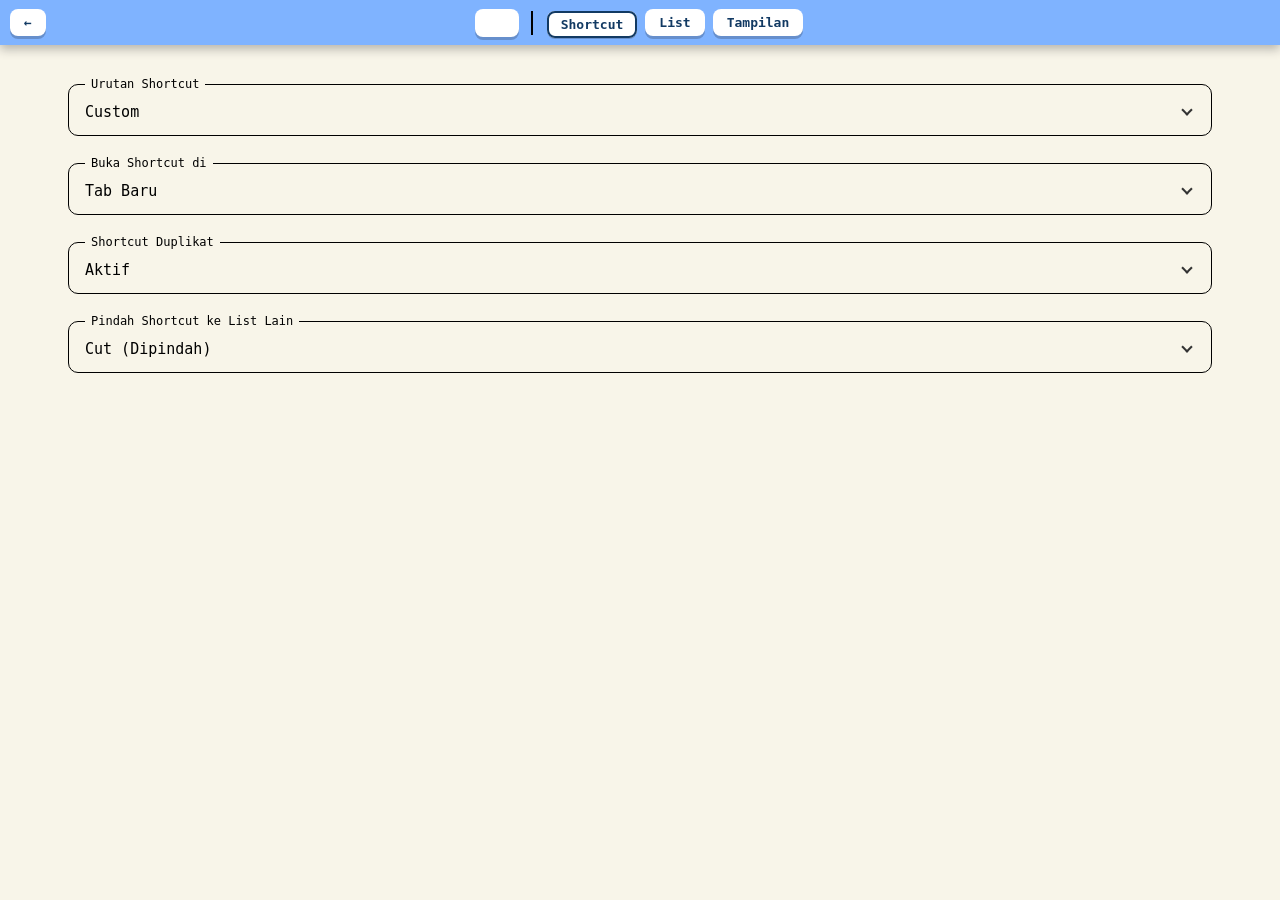
==== settings.html @ 255c24d6 "Add files via upload" ====
<!DOCTYPE html>
<html lang="id">

<head>
  <meta charset="UTF-8">
  <meta name="viewport" content="width=device-width, initial-scale=1.0">
  <title>Settings</title>

  <link rel="stylesheet" href="base.css">
  <link rel="stylesheet" href="settings.css">
  <link rel="stylesheet" href="layout.css">
</head>

<body class="page-settings">
  <div class="bar">
    <button type="button" class="bulk-btn bulk-cancel" id="p-back-btn">←</button>
    <button type="button" class="bulk-btn bulk-cancel" id="p-info-btn" aria-label="Info"><img src="Image/info.svg" alt=""></button>
    
    <div class="LV-bar"></div>
    <!-- tab dibuat oleh settings.js dari SECTIONS (store.js) -->
    <div class="settings-sidebar" id="settings-sidebar"></div>
  </div>

  <div id="app-scale">
    <!-- isi panel dibuat oleh settings.js dari SETTING_DEFS (store.js) -->
    <div class="settings-page" id="settings-page"></div>
  </div>

  <script src="store.js"></script>
  <script src="settings.js"></script>
</body>

</html>
---- base.css ----
/* base.css — tampilan (warna, font, bayangan, animasi) semua komponen.
Posisi & ukuran blok utama: layout.css. Halaman Settings: settings.css. */
:root {
--c-bg: #F8F5E9;
--c-orange: #ffd98c;
--c-blue: #7fb3ff;
--c-green: #b7f0c0;
--c-navy: #123A63;
--c-ink: #14181F;
--c-muted: #666B72;
--c-danger: #a11f1f;
--font: monospace;
}

*, *::before, *::after { box-sizing: border-box; }
body {
overflow: hidden;
touch-action: manipulation;   /* tanpa zoom dobel-ketuk, supaya dobel-ketuk = salin link */
-webkit-tap-highlight-color: transparent;
background-color: var(--c-bg);
font-family: var(--font);
}
button, input, textarea, select { font-family: var(--font); }

/* ---------- efek 3D ---------- */
.ui-3d {
border: none;
border-radius: 14px;
box-shadow: 0 6px 0 var(--c-navy), 0 10px 18px rgba(18, 58, 99, 0.25);
transition: transform 0.12s ease, box-shadow 0.12s ease;
}

.ui-3d:hover {
transform: translateY(-2px);
box-shadow: 0 8px 0 var(--c-navy), 0 12px 20px rgba(18, 58, 99, 0.28);
}

.ui-3d:active {
transform: translateY(5px);
box-shadow: 0 1px 0 var(--c-navy), 0 3px 6px rgba(18, 58, 99, 0.18);
}

/* Pemudar di dasar layar (hiasan). */
.bottom-fade {
background: linear-gradient(to top, var(--c-bg) 0%, var(--c-bg) 75%, rgba(248, 245, 233, 0) 100%);
pointer-events: none;
z-index: 2;
}

/* Tautan transparan yang menutupi kartu */
.stretch {
position: absolute;
inset: 0;
z-index: 1;
border-radius: inherit;
}
.stretch:focus-visible { outline: 3px solid var(--c-navy); outline-offset: -3px; }

/* Tombol polos (ikon) */
.cancel, .copy, .note-toggle {
padding: 0;
border: none;
background: none;
cursor: pointer;
}

/* ---------- textbox ---------- */
.textbox-wrapper {
--mode-color: var(--c-blue);
background-color: transparent;
border-radius: 0 0 14px 14px;
overflow: visible;
cursor: text;
z-index: 5;
}

.textbox-wrapper.mode-link   { --mode-color: var(--c-blue); }
.textbox-wrapper.mode-list   { --mode-color: var(--c-orange); }
.textbox-wrapper.mode-search { --mode-color: #8fe3a8; }
.textbox-wrapper.mode-edit   { --mode-color: #c9b8f2; }

.textbox-inner {
position: relative;
z-index: 1;
display: flex;
align-items: center;
gap: 10px;
height: 100%;
background-color: #ffffff;
border-radius: inherit;
box-shadow: 0 4px 10px rgba(30, 41, 59, 0.12);
transition: background-color 0.25s ease;
}

.textbox-wrapper:focus-within .textbox-inner {
background-color: color-mix(in srgb, var(--mode-color) 70%, #ffffff);
}

.textbox-wrapper:focus-within .main { font-weight: 600; }
.main {
flex: 1;
min-width: 0;
height: 100%;
margin-left: 2px;
font-size: 16px;
color: black;
background: transparent;
border: none;
outline: none;
}

.main::placeholder { color: rgba(0, 0, 0, 0.55); }
.mode-icon-box {
display: flex;
align-items: center;
border-radius: 0 0 14px 0;
cursor: pointer;
transition: background-color 0.15s ease;
}

.mode-icon-box:hover  { background-color: color-mix(in srgb, var(--mode-color) 90%, black); }
.mode-icon-box:active { background-color: color-mix(in srgb, var(--mode-color) 80%, black); }
.mode-icon {
width: 32px;
height: 32px;
object-fit: contain;
display: block;
pointer-events: none;
}

.LV  { height: 40px; width: 2px; background-color: black; flex-shrink: 0; }
.LV1 { height: 25px; width: 2px; background-color: black; flex-shrink: 0; margin-left: -3px; }

.cancel, .copy { opacity: 0.8; transition: opacity 0.2s ease; }
.cancel:hover, .copy:hover { opacity: 1; }
.cancel img, .copy img { display: block; width: 100%; height: 100%; }
.cancel { display: block; width: 30px; height: 30px; margin: 0 -5px; }
.textbox-inner:has(.main:placeholder-shown) .cancel { display: none !important; }
.copy   { display: none;  width: 22px; height: 22px; }

.textbox-wrapper.mode-edit .copy { display: block; }
.textbox-wrapper:not(.mode-edit) .LV1 { display: none; }

/* ---------- field Name / Note ---------- */
.field {
    border: none;
    background-color: #A9BCE8;
    box-shadow: 0 3px 6px rgba(94, 62, 21, 0.18);
    opacity: 0;
    pointer-events: none;
    transform: translateY(-6px);
    transition: opacity 0.2s ease, transform 0.2s ease, box-shadow 0.15s ease;
    z-index: 4;
}

.field.visible { opacity: 1; pointer-events: auto; transform: none; }
.field:focus-within {
    box-shadow: 0 4px 10px rgba(18, 58, 99, 0.3);
    outline: 2px solid var(--c-navy);
    outline-offset: -2px;
}

.field input,
.field textarea {
    width: 100%;
    padding: 8px 0;
    border: none;
    outline: none;
    background: transparent;
    font-weight: bold;
    font-size: 12px;
    color: black;
    caret-color: #14b8a6;
}

.field input::placeholder,
.field textarea::placeholder { color: rgba(0, 0, 0, 0.5); }
.field textarea.a-note {
    height: 100%;
    resize: none;
    line-height: 16px;
    overflow-y: auto;
}

/* ---------- list kategori ---------- */
.List {
    display: flex;
    flex-direction: row;
    align-items: center;
    overflow-x: auto;
    overflow-y: hidden;
    overscroll-behavior: none;
    scrollbar-width: none;
    z-index: 5;
    touch-action: pan-x;
    transition: opacity 0.2s ease, height 0.2s ease;
}

.List::-webkit-scrollbar { display: none; }
.List:focus, .List:focus-visible { outline: none; }

.List button {
    display: flex;
    align-items: center;
    justify-content: center;
    gap: 6px;
    flex-shrink: 0;
    overflow: hidden;
    white-space: nowrap;
    background-color: var(--c-orange);
    border: none;
    font-weight: bold;
    font-size: 12px;
    color: black;
    text-align: center;
    cursor: pointer;
    transition: box-shadow 0.3s ease, background-color 0.3s ease, outline-color 0.15s ease;
}

.List button.favorite img { width: 12px; height: 12px; margin-right: 6px; flex-shrink: 0; }
.List button.aktif { background-color: var(--c-blue); }
.List:focus-within button.aktif { outline: 2px solid #36454F; outline-offset: -2px; }
.List.List-hidden { pointer-events: none; opacity: 0; }
.List button.dragging { opacity: 0.4; }
.List button.drop-target { outline: 2px dashed #1e7d3c; outline-offset: -2px; }

.List button .rename-input {
    flex: 1;
    min-width: 0;
    padding: 0;
    border: none;
    outline: none;
    background: transparent;
    font: inherit;
    color: inherit;
}

.List button, .shortcut-box { -webkit-touch-callout: none; -webkit-user-select: none; user-select: none; }
.List button .rename-input { -webkit-user-select: text; user-select: text; }

/* ---------- grid & kartu shortcut ---------- */
.shortcuts-grid {
    display: grid;
    align-content: start;
    overflow-y: auto;
    scrollbar-width: none;
    z-index: 1;
}

.shortcuts-grid::-webkit-scrollbar { display: none; }
.shortcuts-empty {
    grid-column: 1 / -1;
    padding: 8px;
    font-size: 14px;
    color: var(--c-muted);
}

.shortcut-box {
    position: relative;
    display: flex;
    align-items: center;
    background-color: #ffffff;
    box-sizing: border-box;
    overflow: hidden;
    user-select: none;
    transition: transform 0.12s ease, box-shadow 0.12s ease, height 0.2s ease, padding 0.2s ease;
}

.shortcut-box:has(.note-toggle:active) {
transform: none;
box-shadow: 0 6px 0 var(--c-navy), 0 10px 18px rgba(18, 58, 99, 0.25);
}

.shortcut-box.dragging { opacity: 0.4; }

/* Hasil pencarian: tag list = pita selebar kartu di paling atas.
   Isi kartu (logo, nama, link) sama persis dengan kartu biasa; kartu hanya bertambah tinggi. */
.shortcut-box.has-tag {
    --tag-fs: max(11px, calc(var(--shortcut-h) * 0.11));
    --tag-h: calc(var(--tag-fs) * 1.3 + 4px);                    /* tinggi tag mengikuti font */
    height: calc(var(--shortcut-h) + var(--tag-h));              /* tambahan tinggi = tinggi tag */
    padding-top: calc(var(--shortcut-h) * 0.2 + var(--tag-h));   /* 0.2 = sama dengan kartu biasa */
    padding-bottom: calc(var(--shortcut-h) * 0.2);
}

.list-tag {
    position: absolute;
    top: 0;
    left: 0;
    right: 0;
    z-index: 2;
    display: block;
    width: 100%;
    margin: 0;
    padding: 2px 12px;
    border: none;
    border-radius: 0;
    background-color: color-mix(in srgb, var(--c-green) 70%, #ffffff);
    font-size: var(--tag-fs);
    line-height: 1.3;
    font-weight: bold;
    color: var(--c-navy);
    text-align: left;
    overflow: hidden;
    text-overflow: ellipsis;
    white-space: nowrap;
    cursor: pointer;
    transition: background-color 0.15s ease;
}

.list-tag:hover { background-color: var(--c-green); }

.shortcut-box.dragover { outline: 2px dashed var(--c-navy); outline-offset: -2px; }
.shortcut-main {
flex-shrink: 1;
min-width: 0;
display: flex;
flex-direction: column;
justify-content: center;
}

.shortcut-box.note-open .shortcut-main { flex: 0 0 50%; max-width: 50%; }
.shortcut-top {
display: flex;
align-items: center;
gap: 14px;
height: calc(var(--shortcut-h) * 0.39);
min-width: 0;
}

.shortcut-logo-wrap { flex-shrink: 0; }
.shortcut-logo {
display: block;
width: calc(var(--shortcut-h) * 0.42);
height: calc(var(--shortcut-h) * 0.39);
border-radius: calc(var(--shortcut-h) * 0.06);
object-fit: contain;
}

.shortcut-name {
min-width: 0;
max-width: 100%;
margin-left: -6px;
font-size: calc(var(--shortcut-h) * 0.19);
font-weight: bold;
color: var(--c-ink);
overflow: hidden;
text-overflow: ellipsis;
white-space: nowrap;
}

.shortcut-url {
max-width: 100%;
margin-top: calc(var(--shortcut-h) * 0.13);
font-size: max(12px, calc(var(--shortcut-h) * 0.12));
color: var(--c-muted);
overflow: hidden;
text-overflow: ellipsis;
white-space: nowrap;
}

.shortcut-note {
display: -webkit-box;
-webkit-box-orient: vertical;
-webkit-line-clamp: 3;
line-clamp: 3;
width: 0;
max-width: 0;
margin-left: 0;
padding-left: 0;
border-left: 1px solid transparent;
font-size: 0;
color: #555;
opacity: 0;
overflow: hidden;
overflow-wrap: anywhere;
transition: max-width 0.3s ease, opacity 0.25s ease, margin-left 0.3s ease, padding-left 0.3s ease;
}

.shortcut-box.note-open .shortcut-note {
flex: 0 0 50%;
width: auto;
max-width: none;
margin-left: 8px;
padding-left: 8px;
border-left-color: rgba(0, 0, 0, 0.08);
font-size: max(12px, calc(var(--shortcut-h) * 0.12));
line-height: 1.3;
opacity: 1;
}

.note-toggle {
position: relative;
z-index: 2;
flex-shrink: 0;
margin-top: 3px;
margin-right: -15px;
line-height: 0;
}

.oc-note {
display: block;
width: calc(var(--shortcut-h) * 0.45);
height: calc(var(--shortcut-h) * 0.45);
transition: transform 0.3s ease;
}
.shortcut-box.note-open .oc-note { transform: rotate(180deg); }

.bar {
    position: absolute;
    top: 0;
    width: 100%;
    height: 40px;
    background-color: var(--c-blue);
    box-shadow: 0 4px 10px rgba(24, 24, 25, 0.3);
}

/* ========================================== */
/* Bar atas: kiri Import/Settings, kanan aksi seleksi */
/* ========================================== */
.bar {
    position: absolute;
    top: 0;
    left: 0;
    width: 100%;
    height: var(--bar-h);
    display: flex;
    align-items: center;
    justify-content: center;   /* seluruh isi bar selalu rata tengah */
    overflow: hidden;
    white-space: nowrap;
    background-color: var(--c-blue);
    box-shadow: 0 4px 10px rgba(24, 24, 25, 0.3);
    z-index: 10;
}

.bar-group {
    display: flex;
    align-items: center;
}

.bar .bar-item {
    flex-shrink: 0;
    max-width: 160px;
    margin: 0 5px;
    overflow: hidden;
    opacity: 1;
    transition: max-width 0.3s ease, margin 0.3s ease, padding 0.3s ease,
                opacity 0.2s ease, transform 0.1s ease, box-shadow 0.1s ease;
}

/* tersembunyi: lebar & jarak jadi 0 supaya sisanya bergeser ke tengah */
.bar .bar-item.bar-hide {
    max-width: 0;
    margin: 0;
    padding-left: 0;
    padding-right: 0;
    opacity: 0;
    pointer-events: none;
}

.bar span.bar-item {
    font-size: 14px;
    font-weight: bold;
    color: var(--c-navy);
}

/* garis pemisah kiri | kanan */
.bar .LV-bar {
    width: 2px;
    height: 24px;
    margin: 0 12px;
    padding: 0;
    background-color: black;
}

.bulk-btn img { display: block; width: 16px; height: 16px; }

@media (max-width: 768px) {
    .bar .bar-item { margin: 0 2px; }
    .bar .LV-bar { margin: 0 6px; }
    .bar .bulk-btn.bar-item:not(.bar-hide) { padding: 6px 6px; font-size: 12px; }
}
/* layar sangat sempit: jumlah terpilih disembunyikan supaya tombol muat */
@media (max-width: 480px) {
    .bar span.bar-item { display: none; }
}

.bulk-btn {
    padding: 6px 14px;
    border: none;
    border-radius: 8px;
    font-size: 13px;
    font-weight: bold;
    cursor: pointer;
    transition: transform 0.1s ease, box-shadow 0.1s ease;
}

.bulk-delete {
    background-color: var(--c-danger);
    color: white;
    box-shadow: 0 3px 0 #6b1414;
}

.bulk-delete:active {
    transform: translateY(2px);
    box-shadow: 0 1px 0 #6b1414;
}

.bulk-export {
    background-color: var(--c-green);
    color: var(--c-navy);
    box-shadow: 0 3px 0 #7ab884;
}

.bulk-export:active {
    transform: translateY(2px);
    box-shadow: 0 1px 0 #7ab884;
}

.bulk-edit {
    background-color: #c9b8f2;
    color: var(--c-navy);
    box-shadow: 0 3px 0 #a592d6;
}
.bulk-edit:active {
    transform: translateY(2px);
    box-shadow: 0 1px 0 #a592d6;
}

.bulk-cancel {
    background-color: white;
    color: var(--c-navy);
    box-shadow: 0 3px 0 rgba(0,0,0,0.2);
}

.bulk-cancel:active {
    transform: translateY(2px);
    box-shadow: 0 1px 0 rgba(0,0,0,0.2);
}

/* Highlight saat di-select */
.shortcut-box.selected {
    outline: 3px solid var(--c-blue);
    outline-offset: -3px;
    background-color: #eef5ff;
}

.List button.selected {
    background-color: var(--c-green) !important;
    outline: 2px solid #1e7d3c;
    outline-offset: -2px;
}
---- settings.css ----
/* settings.css — tampilan halaman Settings. Posisi & ukuran: layout.css. Warna dasar & bar: base.css */

/* ===== Tab di bar atas (putih, seperti tombol Settings di halaman utama) ===== */
.bar > .bulk-btn { flex-shrink: 0; }

.settings-sidebar {
  display: flex;
  align-items: center;
  overflow-x: auto;
  overflow-y: hidden;
  overscroll-behavior: contain;
  scrollbar-width: none;
}
.settings-sidebar::-webkit-scrollbar { display: none; }

.settings-sidebar button {
  flex-shrink: 0;
  padding: 6px 14px;
  border: none;
  border-radius: 8px;
  background-color: white;
  font-size: 13px;
  font-weight: bold;
  color: var(--c-navy);
  cursor: pointer;
  box-shadow: 0 3px 0 rgba(0, 0, 0, 0.2);
  transition: transform 0.1s ease, box-shadow 0.1s ease;
}
.settings-sidebar button:active,
.settings-sidebar button.aktif {
  transform: translateY(2px);
  box-shadow: 0 1px 0 rgba(0, 0, 0, 0.2);
}
.settings-sidebar button.aktif {
  outline: 2px solid var(--c-navy);
  outline-offset: -2px;
}

.s-info {
  white-space: pre-wrap;
  overflow-wrap: anywhere;
  font-family: Arial, sans-serif;
  font-size: 16px;
  line-height: 1.6;
  color: #14181F;
}

/* ===== Panel isi ===== */
.settings-page {
  overflow-y: auto;
  overscroll-behavior: contain;
  scrollbar-width: none;
}
.settings-page::-webkit-scrollbar { display: none; }

.s-group { display: none; }
.s-group.active { display: block; }

.s-field {
  position: relative;
  margin: 0 0 20px;
  padding: 6px 16px;
  border: 1.5px solid black;
  border-radius: 10px;
}
.s-field legend {
  padding: 0 6px;
  font-size: 12px;
  color: black;
}

.s-select { position: relative; }
.s-select select {
  width: 100%;
  padding: 6px 26px 8px 0;
  appearance: none;
  -webkit-appearance: none;
  border: none;
  outline: none;
  background: transparent;
  font-size: 15px;
  color: black;
  cursor: pointer;
}
.s-select::after {
  content: "";
  position: absolute;
  right: 4px;
  top: 40%;
  width: 8px;
  height: 8px;
  border-right: 2px solid #333;
  border-bottom: 2px solid #333;
  transform: translateY(-50%) rotate(45deg);
  pointer-events: none;
}
---- layout.css ----
/* layout.css — posisi, ukuran, jarak, dan responsif. Tampilan: base.css / settings.css */

/* ---------- 1. VARIABEL ---------- */
:root {
  /* Kolom kiri (dipakai panel hasil pencarian di desktop) */
  --side-w: clamp(260px, 24vw, 368px);

  /* Grid shortcut (tinggi kartu diatur per jumlah kolom di bagian 2) */
  --grid-margin: calc(var(--bar-h) + 20px) 30px 0 30px;
  --grid-pad: 6px 8px 150px;
  --grid-gap: 16px;
  --shortcut-h: 90px;
  --fade-h: 160px;

  --bar-h: 45px;

  /* List kategori */
  --list-h: 40px;
  --list-margin: 0 var(--textbox-side);
  --list-gap: 10px;
  --list-btn-pad: 6px 14px;

  /* Textbox */
  --textbox-h: 40px;
  --textbox-side: 10%;
  --textbox-bottom: 30px;   /* jarak textbox dari dasar layar (HP menimpa jadi 20px) */
  --textbox-margin: 0 var(--textbox-side) var(--textbox-bottom);
  --mode-hit-w: 77px;      /* area klik ikon mode (sampai garis LV) */
  --mode-icon-left: 25px;

  /* Field Name & Note */
  --field-pad: 0 10px;
  --field-gap: 12px;       /* jarak field ke textbox, ubah sesuai selera */
  --field-bottom: calc(var(--textbox-bottom) + var(--textbox-h) + var(--field-gap));
  --field-w: calc((100% - 2 * var(--textbox-side) - 10px) / 2);
  --field-name-left: var(--textbox-side);
  --field-note-right: var(--textbox-side);
  --field-note-h: 80px;

  /* Halaman Settings (satu tata letak untuk semua layar) */
  --set-page-top: calc(var(--bar-h) + 20px);
  --set-page-bottom: 20px;
  --set-page-w: 90%;          /* lebar isi = 90% layar */
  --set-page-pad: 12px 4px;

}

/* ---------- 2. DASAR (semua layar) ---------- */
html, body { height: 100%; margin: 0; }

#app-scale {
  position: relative;
  width: 100%;
  height: 100vh;   /* cadangan untuk browser lama */
  height: 100dvh;  /* tinggi area terlihat (bar alamat HP tidak menutupi) */
}

.bottom-fade { position: absolute; left: 0; right: 0; bottom: 0; height: var(--fade-h); }

.field { position: absolute; margin: 0; padding: var(--field-pad); }
.a-note-field { height: var(--field-note-h); }

.List { height: var(--list-h); gap: var(--list-gap); }
.List.List-hidden { height: 0; }
.List button { padding: var(--list-btn-pad); }

.textbox-wrapper { height: var(--textbox-h); }
.textbox-inner { padding: 0 var(--mode-hit-w) 0 16px; }
.mode-icon-box {
  position: absolute; top: 0; bottom: 0; right: 0;
  width: var(--mode-hit-w); padding-right: var(--mode-icon-left);
  justify-content: flex-end;
}

/* Grid: jumlah kolom dan ukuran kartu ditentukan atribut data-cols (diisi JS dari Settings) */
.shortcuts-grid { gap: var(--grid-gap); grid-template-columns: repeat(var(--cols, 3), 1fr); }
.shortcuts-grid[data-cols="1"] { --cols: 1; --shortcut-h: 105px; }
.shortcuts-grid[data-cols="2"] { --cols: 2; --shortcut-h: 100px; }
.shortcuts-grid[data-cols="3"] { --cols: 3; --shortcut-h: 90px; }
.shortcuts-grid[data-cols="4"] { --cols: 4; --shortcut-h: 80px; }

.shortcut-box {
  width: 100%;
  height: var(--shortcut-h);
  padding: calc(var(--shortcut-h) * 0.2) calc(var(--shortcut-h) * 0.22);
}
.shortcut-box.note-open { grid-column: span 2; }
.shortcuts-grid[data-cols="1"] .shortcut-box.note-open { grid-column: span 1; }

/* Halaman Settings: tab di dalam bar atas, isi di tengah */
.settings-sidebar { min-width: 0; padding: 4px 2px; gap: 8px; }

.settings-page {
  position: absolute;
  top: var(--set-page-top, calc(var(--bar-h) + 20px));
  bottom: var(--set-page-bottom, 20px);
  left: 0;
  right: 0;
  margin: 0 auto;
  width: var(--set-page-w, 90%);
  padding: var(--set-page-pad, 12px 4px);
}

/* Bar Settings: tab tetap di tengah, tombol Kembali menempel di kiri */
.page-settings .bar { padding: 0 64px; }
.bar > #p-back-btn {
  position: absolute;
  left: 10px;
  top: 0;
  bottom: 0;
  margin: auto 0;
  height: fit-content;
}

/* ---------- 3. DESKTOP (> 768px) ---------- */
@media (min-width: 769px) {
  .page-home #app-scale {
    display: grid;
    grid-template-columns: var(--side-w) minmax(0, 1fr);
    grid-template-rows: minmax(0, 1fr) auto auto;
    grid-template-areas:
      "grid    grid"
      "list    list"
      "textbox textbox";
  }

  .shortcuts-grid { grid-area: 1 / 1 / -1 / -1; margin: var(--grid-margin); padding: var(--grid-pad); }
  .List { grid-area: list; margin: var(--list-margin); }
  .textbox-wrapper { grid-area: textbox; margin: var(--textbox-margin); }

  .field { grid-area: textbox; top: auto; bottom: var(--field-bottom); width: var(--field-w); }
  .a-name-field { left: var(--field-name-left); }
  .a-note-field { right: var(--field-note-right); }
}

/* ---------- 4. HP (<= 768px) ---------- */
@media (max-width: 768px) {
  :root {
    --m-list-bottom: 65px;

    --m-grid-top: calc(var(--bar-h) + 16px);
    --m-grid-right: 20px;
    --m-grid-bottom: 0px;
    --m-grid-pad-bottom: 130px;
    --m-grid-left: 20px;
    --fade-h: 150px;

    --textbox-bottom: 20px;   /* --field-bottom ikut dihitung ulang otomatis */
  }

  /* List & textbox: 70% lebar layar, di tengah (15% kiri + 15% kanan) */
  .List {
    position: absolute;
    left: var(--textbox-side);
    right: var(--textbox-side);
    bottom: var(--m-list-bottom);
  }

  .textbox-wrapper {
    position: absolute;
    left: var(--textbox-side);
    right: var(--textbox-side);
    bottom: var(--textbox-bottom);
    z-index: 95;
  }

  /* Grid mulai di bawah bar atas */
  .shortcuts-grid {
    position: absolute;
    top: var(--m-grid-top);
    right: var(--m-grid-right);
    bottom: var(--m-grid-bottom);
    left: var(--m-grid-left);
    padding: 0 0 var(--m-grid-pad-bottom);
  }
  /* di layar sempit, 3 dan 4 kolom dibatasi jadi 2 supaya kartu tetap terbaca */
  .shortcuts-grid[data-cols="3"], .shortcuts-grid[data-cols="4"] { --cols: 2; }

  /* Name & Note berdampingan, sejajar dengan textbox (70%) */
  .field { display: none; bottom: var(--field-bottom); width: var(--field-w); }
  .field.visible { display: block; z-index: 94; }
  .a-name-field { left: var(--field-name-left); }
  .a-note-field { right: var(--field-note-right); }

}
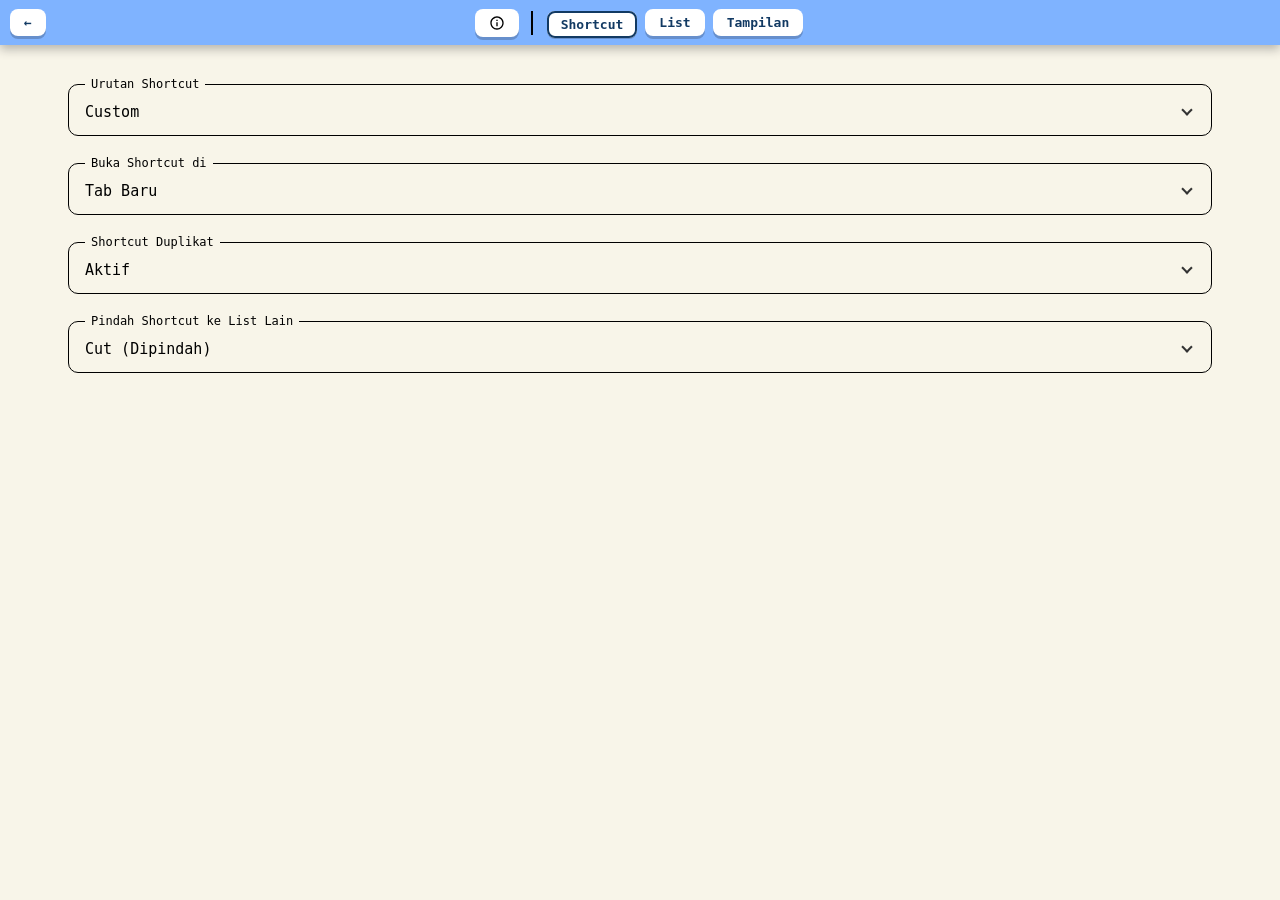
==== commit e0275a98: "Add files via upload" ====
--- a/settings.html
+++ b/settings.html
@@ -5,6 +5,7 @@
   <meta charset="UTF-8">
   <meta name="viewport" content="width=device-width, initial-scale=1.0">
   <title>Settings</title>
+  <link rel="icon" type="image/svg+xml" href="Image/LOGO.svg">
 
   <link rel="stylesheet" href="base.css">
   <link rel="stylesheet" href="settings.css">
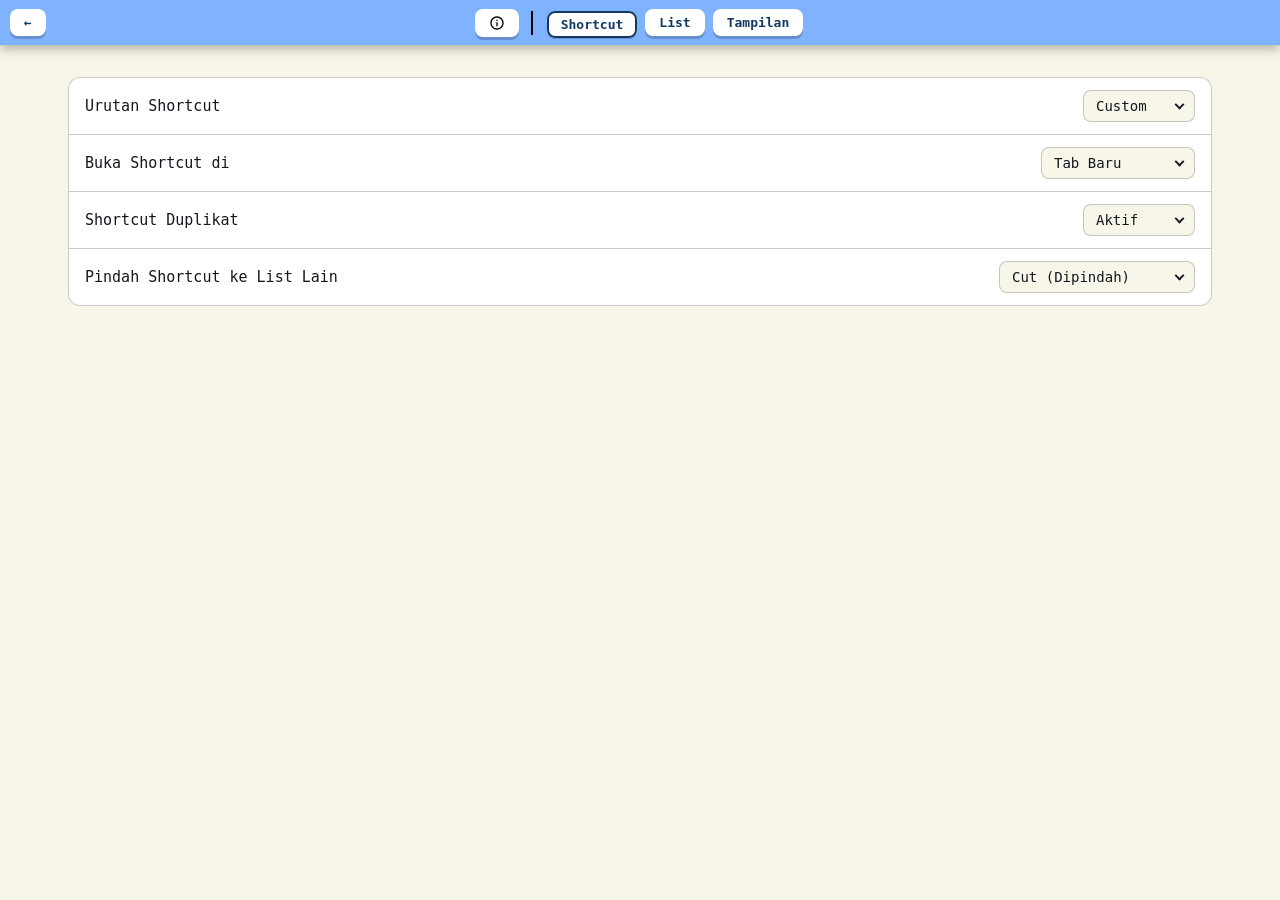
==== commit dc929ebc: "Add files via upload" ====
--- a/settings.html
+++ b/settings.html
@@ -6,6 +6,11 @@
   <meta name="viewport" content="width=device-width, initial-scale=1.0">
   <title>Settings</title>
   <link rel="icon" type="image/svg+xml" href="Image/LOGO.svg">
+
+  <link rel="manifest" href="manifest.json">
+  <meta name="theme-color" content="#7fb3ff">
+  <link rel="apple-touch-icon" href="Image/icon-192.png">
+  <meta name="apple-mobile-web-app-capable" content="yes">
 
   <link rel="stylesheet" href="base.css">
   <link rel="stylesheet" href="settings.css">
--- a/base.css
+++ b/base.css
@@ -10,6 +10,42 @@
 --c-muted: #666B72;
 --c-danger: #a11f1f;
 --font: monospace;
+
+/* tambahan untuk tema terang/gelap */
+--c-surface: #ffffff;          /* latar kartu & panel */
+--c-heading: #123A63;          /* judul / outline fokus */
+--c-selected-bg: #eef5ff;      /* kartu terpilih */
+--c-line: rgba(0, 0, 0, 0.2);  /* garis pemisah */
+--icon-filter: none;           /* ikon hitam di kartu dibalik di mode gelap */
+color-scheme: light;
+}
+
+/* ---------- tema gelap ---------- */
+:root[data-theme="dark"] {
+--c-bg: #151a21;
+--c-surface: #222a35;
+--c-ink: #e8edf3;
+--c-muted: #9aa4b1;
+--c-heading: #9cc4ff;
+--c-selected-bg: #243a58;
+--c-line: rgba(255, 255, 255, 0.25);
+--icon-filter: invert(1);
+color-scheme: dark;
+}
+
+/* Tema "Otomatis": ikut pengaturan perangkat, kecuali dipaksa terang */
+@media (prefers-color-scheme: dark) {
+  :root:not([data-theme="light"]) {
+  --c-bg: #151a21;
+  --c-surface: #222a35;
+  --c-ink: #e8edf3;
+  --c-muted: #9aa4b1;
+  --c-heading: #9cc4ff;
+  --c-selected-bg: #243a58;
+  --c-line: rgba(255, 255, 255, 0.25);
+  --icon-filter: invert(1);
+  color-scheme: dark;
+  }
 }
 
 *, *::before, *::after { box-sizing: border-box; }
@@ -18,6 +54,7 @@
 touch-action: manipulation;   /* tanpa zoom dobel-ketuk, supaya dobel-ketuk = salin link */
 -webkit-tap-highlight-color: transparent;
 background-color: var(--c-bg);
+color: var(--c-ink);
 font-family: var(--font);
 }
 button, input, textarea, select { font-family: var(--font); }
@@ -42,7 +79,7 @@
 
 /* Pemudar di dasar layar (hiasan). */
 .bottom-fade {
-background: linear-gradient(to top, var(--c-bg) 0%, var(--c-bg) 75%, rgba(248, 245, 233, 0) 100%);
+background: linear-gradient(to top, var(--c-bg) 0%, var(--c-bg) 75%, color-mix(in srgb, var(--c-bg) 0%, transparent) 100%);
 pointer-events: none;
 z-index: 2;
 }
@@ -54,7 +91,7 @@
 z-index: 1;
 border-radius: inherit;
 }
-.stretch:focus-visible { outline: 3px solid var(--c-navy); outline-offset: -3px; }
+.stretch:focus-visible { outline: 3px solid var(--c-heading); outline-offset: -3px; }
 
 /* Tombol polos (ikon) */
 .cancel, .copy, .note-toggle {
@@ -259,7 +296,7 @@
     position: relative;
     display: flex;
     align-items: center;
-    background-color: #ffffff;
+    background-color: var(--c-surface);
     box-sizing: border-box;
     overflow: hidden;
     user-select: none;
@@ -310,7 +347,7 @@
 
 .list-tag:hover { background-color: var(--c-green); }
 
-.shortcut-box.dragover { outline: 2px dashed var(--c-navy); outline-offset: -2px; }
+.shortcut-box.dragover { outline: 2px dashed var(--c-heading); outline-offset: -2px; }
 .shortcut-main {
 flex-shrink: 1;
 min-width: 0;
@@ -370,7 +407,7 @@
 padding-left: 0;
 border-left: 1px solid transparent;
 font-size: 0;
-color: #555;
+color: var(--c-muted);
 opacity: 0;
 overflow: hidden;
 overflow-wrap: anywhere;
@@ -383,7 +420,7 @@
 max-width: none;
 margin-left: 8px;
 padding-left: 8px;
-border-left-color: rgba(0, 0, 0, 0.08);
+border-left-color: var(--c-line);
 font-size: max(12px, calc(var(--shortcut-h) * 0.12));
 line-height: 1.3;
 opacity: 1;
@@ -402,21 +439,14 @@
 display: block;
 width: calc(var(--shortcut-h) * 0.45);
 height: calc(var(--shortcut-h) * 0.45);
+filter: var(--icon-filter);
 transition: transform 0.3s ease;
 }
 .shortcut-box.note-open .oc-note { transform: rotate(180deg); }
 
-.bar {
-    position: absolute;
-    top: 0;
-    width: 100%;
-    height: 40px;
-    background-color: var(--c-blue);
-    box-shadow: 0 4px 10px rgba(24, 24, 25, 0.3);
-}
-
 /* ========================================== */
-/* Bar atas: kiri Import/Settings, kanan aksi seleksi */
+/* Bar atas: grup Home (Import/Settings/Info)  */
+/* dan grup Seleksi saling menggantikan        */
 /* ========================================== */
 .bar {
     position: absolute;
@@ -439,6 +469,9 @@
     align-items: center;
 }
 
+/* grup yang tidak aktif disembunyikan total (bukan digeser) */
+.bar .bar-group.bar-hide { display: none; }
+
 .bar .bar-item {
     flex-shrink: 0;
     max-width: 160px;
@@ -465,7 +498,7 @@
     color: var(--c-navy);
 }
 
-/* garis pemisah kiri | kanan */
+/* garis pemisah (dipakai di halaman Settings) */
 .bar .LV-bar {
     width: 2px;
     height: 24px;
@@ -543,7 +576,7 @@
 .shortcut-box.selected {
     outline: 3px solid var(--c-blue);
     outline-offset: -3px;
-    background-color: #eef5ff;
+    background-color: var(--c-selected-bg);
 }
 
 .List button.selected {
--- a/settings.css
+++ b/settings.css
@@ -56,41 +56,54 @@
 .s-group { display: none; }
 .s-group.active { display: block; }
 
-.s-field {
-  position: relative;
-  margin: 0 0 20px;
-  padding: 6px 16px;
-  border: 1.5px solid black;
-  border-radius: 10px;
-}
-.s-field legend {
-  padding: 0 6px;
-  font-size: 12px;
-  color: black;
+/* ===== Daftar setting klasik ===== */
+.s-list {
+  overflow: hidden;
+  border: 1.5px solid var(--c-line);
+  border-radius: 12px;
+  background-color: var(--c-surface);
 }
 
-.s-select { position: relative; }
+.s-row {
+  display: flex;
+  align-items: center;
+  justify-content: space-between;
+  gap: 16px;
+  padding: 12px 16px;
+}
+.s-row + .s-row { border-top: 1px solid var(--c-line); }
+
+.s-label {
+  flex: 1;
+  min-width: 0;
+  font-size: 15px;
+  color: var(--c-ink);
+}
+
+.s-select { position: relative; flex-shrink: 0; max-width: 55%; }
 .s-select select {
   width: 100%;
-  padding: 6px 26px 8px 0;
+  padding: 7px 30px 7px 12px;
   appearance: none;
   -webkit-appearance: none;
-  border: none;
+  border: 1.5px solid var(--c-line);
+  border-radius: 8px;
   outline: none;
-  background: transparent;
-  font-size: 15px;
-  color: black;
+  background-color: var(--c-bg);
+  font-size: 14px;
+  color: var(--c-ink);
   cursor: pointer;
 }
+.s-select select:focus-visible { outline: 2px solid var(--c-heading); outline-offset: 1px; }
 .s-select::after {
   content: "";
   position: absolute;
-  right: 4px;
-  top: 40%;
-  width: 8px;
-  height: 8px;
-  border-right: 2px solid #333;
-  border-bottom: 2px solid #333;
-  transform: translateY(-50%) rotate(45deg);
+  right: 12px;
+  top: 50%;
+  width: 7px;
+  height: 7px;
+  border-right: 2px solid var(--c-ink);
+  border-bottom: 2px solid var(--c-ink);
+  transform: translateY(-70%) rotate(45deg);
   pointer-events: none;
 }
